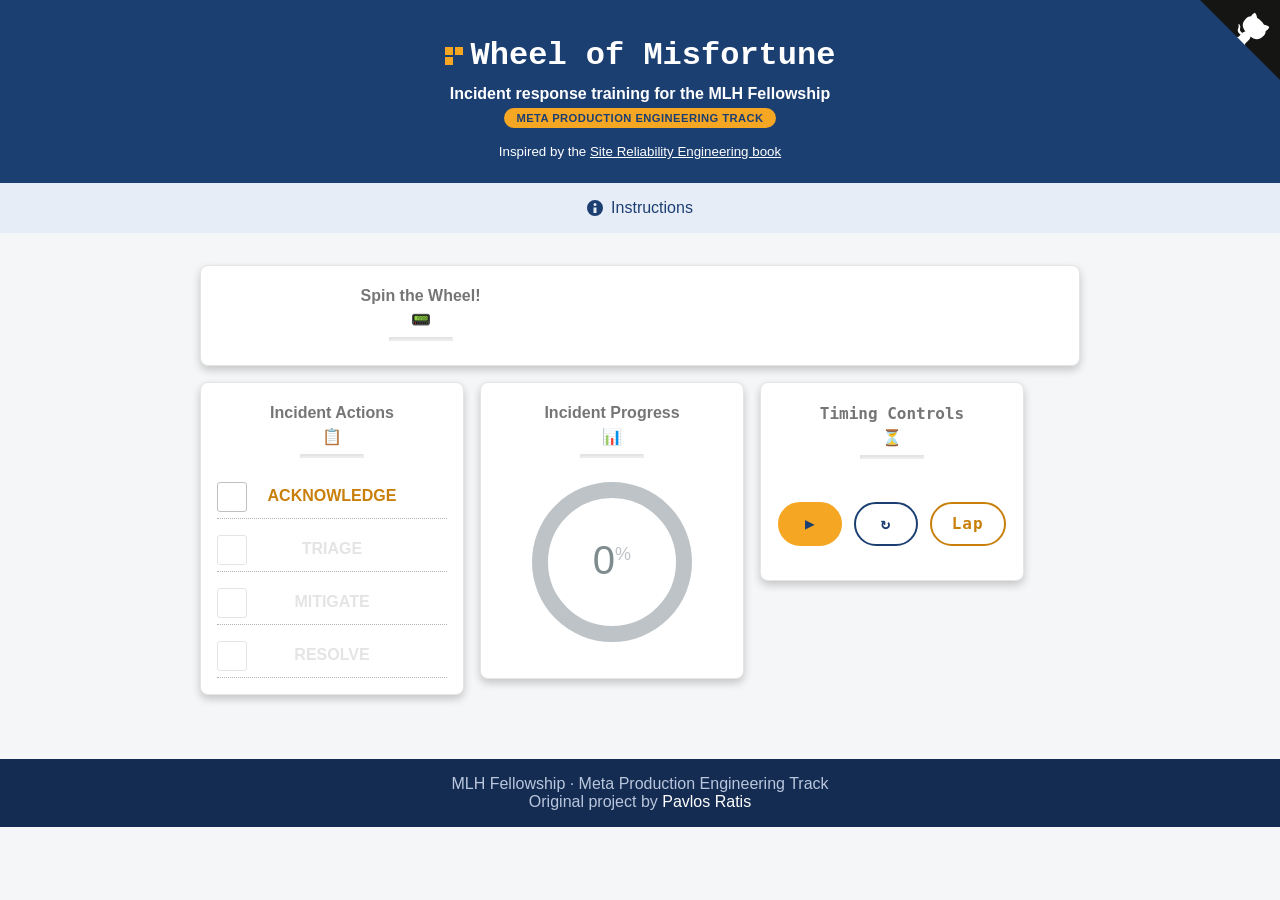
==== index.html @ 7e9fbcbb "Update HTML titles and descriptions for clarity; enhance CSS styles and JavaScript color functions" ====
<!DOCTYPE html>
<html lang="en">

<head>
    <meta charset="utf-8">
    <meta http-equiv="X-UA-Compatible" content="IE=edge,chrome=1">
    <meta name="viewport" content="width=device-width, initial-scale=1.0, maximum-scale=1.0">

    <title>Wheel of Misfortune | MLH Fellowship &mdash; Meta Production Engineering</title>
    <meta name="author" content="Pavlos Ratis">
    <meta name="description" content="Incident response training for the MLH Fellowship Meta Production Engineering track.">
    <meta name="keywords" content="Incident Response,Training,Production Engineering,SRE,Oncall,MLH Fellowship">
    <link rel="stylesheet" href="static/styles.css?v=3">

    <link rel="apple-touch-icon" sizes="180x180" href="static/apple-touch-icon.png">
    <link rel="icon" type="image/png" sizes="32x32" href="static/favicon-32x32.png">
    <link rel="icon" type="image/png" sizes="16x16" href="static/favicon-16x16.png">
    <link rel="manifest" href="static/site.webmanifest">
</head>

<body>
    <a href="https://github.com/dastergon/wheel-of-misfortune" class="github-corner"
        aria-label="View source on GitHub"><svg width="80" height="80" viewBox="0 0 250 250"
            style="fill:#151513; color:#fff; position: absolute; top: 0; border: 0; right: 0;" aria-hidden="true">
            <path d="M0,0 L115,115 L130,115 L142,142 L250,250 L250,0 Z"></path>
            <path
                d="M128.3,109.0 C113.8,99.7 119.0,89.6 119.0,89.6 C122.0,82.7 120.5,78.6 120.5,78.6 C119.2,72.0 123.4,76.3 123.4,76.3 C127.3,80.9 125.5,87.3 125.5,87.3 C122.9,97.6 130.6,101.9 134.4,103.2"
                fill="currentColor" style="transform-origin: 130px 106px;" class="octo-arm"></path>
            <path
                d="M115.0,115.0 C114.9,115.1 118.7,116.5 119.8,115.4 L133.7,101.6 C136.9,99.2 139.9,98.4 142.2,98.6 C133.8,88.0 127.5,74.4 143.8,58.0 C148.5,53.4 154.0,51.2 159.7,51.0 C160.3,49.4 163.2,43.6 171.4,40.1 C171.4,40.1 176.1,42.5 178.8,56.2 C183.1,58.6 187.2,61.8 190.9,65.4 C194.5,69.0 197.7,73.2 200.1,77.6 C213.8,80.2 216.3,84.9 216.3,84.9 C212.7,93.1 206.9,96.0 205.4,96.6 C205.1,102.4 203.0,107.8 198.3,112.5 C181.9,128.9 168.3,122.5 157.7,114.1 C157.9,116.9 156.7,120.9 152.7,124.9 L141.0,136.5 C139.8,137.7 141.6,141.9 141.8,141.8 Z"
                fill="currentColor" class="octo-body"></path>
        </svg></a>
    <style>
        .github-corner:hover .octo-arm {
            animation: octocat-wave 560ms ease-in-out
        }

        @keyframes octocat-wave {

            0%,
            100% {
                transform: rotate(0)
            }

            20%,
            60% {
                transform: rotate(-25deg)
            }

            40%,
            80% {
                transform: rotate(10deg)
            }
        }

        @media (max-width:500px) {
            .github-corner:hover .octo-arm {
                animation: none
            }

            .github-corner .octo-arm {
                animation: octocat-wave 560ms ease-in-out
            }
        }
    </style>

    <header class="tc pv4 bg-blue">
        <a href="index.html">
            <h1 class="athelas white-ft f1"><span class="logo-mark"><span></span><span></span><span></span><span></span></span>Wheel of Misfortune</h1>
        </a>
        <h1 class="white-ft f4">Incident response training for the MLH Fellowship</h1>
        <span class="badge-gold">Meta Production Engineering Track</span>
        <br>
        <small class="white-ft pv3 db">Inspired by the
            <a
                href="https://landing.google.com/sre/book/chapters/accelerating-sre-on-call.html#xref_training_disaster-rpg">Site
                Reliability Engineering book</a>
        </small>
    </header>
    <div class="flex items-center justify-center bg-lightest-blue navy pa3">
        <svg class="w1" data-icon="info" viewBox="0 0 32 32" style="fill:currentcolor">
            <title>info icon</title>
            <path
                d="M16 0 A16 16 0 0 1 16 32 A16 16 0 0 1 16 0 M19 15 L13 15 L13 26 L19 26 z M16 6 A3 3 0 0 0 16 12 A3 3 0 0 0 16 6">
            </path>
        </svg>
        <div class="ml3"><a class="navy" href="instructions.html">Instructions</a></div>
    </div>

    <article class="cf mw mw-h center bg-white br3 mv4 ba b--black-10">
        <div class="fl w-100 w-50-ns tc pa3">
            <h4 class="f4 center mw6">Spin the Wheel!</h4> &#128223;
            <hr class="mw3 bb bw1 b--black-10">
            <div id="wheel"></div>
            <script src="https://d3js.org/d3.v3.min.js" charset="utf-8"></script>
            <script src="static/wheel.js?v=3"></script>
        </div>
        <div class="fl w-100 w-50-ns tc pa3">
            <article id="incident">
                <p></p>
            </article>
        </div>
    </article>

    <article class="cf">
        <div class="mw mw-h center">
            <div class="fl w-100 w-30-ns tc center bg-white br3 pa3 mv3 ba b--black-10 mbr">
                <ul class="list">
                    <h4 class="f4 center mw6">Incident Actions</h4> &#128203;
                    <hr class="mw3 bb bw1 b--black-10">
                    <li class="pv3 ba bl-0 bt-0 br-0 b--dotted b--black-30">
                        <input type="checkbox" class="magic-checkbox" name="progress" value="first" id="first"
                            onClick="stopwatch.lap();changeProgress(this, 0, 25);unlockCheckbox(this);" />
                        <label for="first">ACKNOWLEDGE</label>
                    </li>
                    <li class="pv3 ba bl-0 bt-0 br-0 b--dotted b--black-30"><input type="checkbox"
                            class="magic-checkbox" name="progress" value="second" id="second"
                            onClick="stopwatch.lap();changeProgress(this, 25, 50);unlockCheckbox(this);" disabled>
                        <label for="second">TRIAGE</label></li>
                    <li class="pv3 ba bl-0 bt-0 br-0 b--dotted b--black-30">
                        <input type="checkbox" class="magic-checkbox" name="progress" value="third" id="third"
                            onClick="stopwatch.lap();changeProgress(this, 50, 75);unlockCheckbox(this);" disabled>
                        <label for="third">MITIGATE</label></li>
                    <li class="pv3 ba bl-0 bt-0 br-0 b--dotted b--black-30">
                        <input type="checkbox" class="magic-checkbox" name="progress" value="fourth" id="fourth"
                            onClick="stopwatch.lap();stopwatch.stop();changeProgress(this, 75, 100);" disabled>
                        <label for="fourth">RESOLVE</label></li>
                </ul>
            </div>
            <div class="fl w-100 w-30-ns tc center bg-white br3 pa3 mv3 ba b--black-10 mbr">
                <h4 class="f4 center mw6">Incident Progress</h4>&#128202;
                <hr class="mw3 bb bw1 b--black-10">
                <div class="sz pa3">
                    <div id="progress" class="pie-wrapper">
                        <span id="percent" class="label">0<span class="smaller">%</span></span>
                        <div class="pie">
                            <div class="left-side half-circle"></div>
                            <div class="right-side half-circle"></div>
                        </div>
                        <div class="shadow"></div>
                    </div>
                </div>
            </div>
            <div class="fl w-100 w-30-ns tc center bg-white br3 pa3 mv3 ba b--black-10 mbr">
                <div class="timing">
                    <h4 class="f4 center mw6">Timing Controls</h4>&#9203;
                    <hr class="mw3 bb bw1 b--black-10">
                    <div class="stopwatch pa3"></div>
                    <button id="start" class="button" onClick="stopwatch.start();changeControls();">▶</button>
                    <button id="restart" class="button"
                        onClick="stopwatch.restart();stopwatch.clear();changeControls();">↻</button>
                    <button id="lap" class="button" onClick="stopwatch.lap();">Lap</button>
                    <ul class="results"></ul>
                    <script src="static/stopwatch.js"></script>
                    <script src="static/ink.js"></script>
                    <script src="static/mainink.js"></script>
                </div>
            </div>
        </div>
    </article>

    <footer class="pv4 ph4 tc">
        <small class="f4 db">MLH Fellowship &middot; Meta Production Engineering Track</small>
        <small class="f4 db">Original project by <a href="https://dastergon.gr" class="link">Pavlos Ratis</a></small>
    </footer>
</body>

</html>

<script>

    function unlockCheckbox(c) {
        if (c.value == "first") {
            document.getElementById("first").disabled = true;
            document.getElementById("second").disabled = false;
        }
        else if (c.value == "second") {
            document.getElementById("second").disabled = true;
            document.getElementById("third").disabled = false;
        }
        else if (c.value == "third") {
            document.getElementById("third").disabled = true;
            document.getElementById("fourth").disabled = false;
        }
        else {
            document.getElementById("fourth").disabled = true;
        }

    }

    function changeProgress(c, p, n) {
        if (c.checked) {
            var element = document.getElementById("progress");
            element.classList.remove("progress-" + p);
            element.classList.add("progress-" + n);
            document.getElementById('percent').childNodes[0].nodeValue = n;
        } else {
            var element = document.getElementById("progress");
            element.classList.remove("progress-" + n);
            element.classList.add("progress-" + p);
            document.getElementById('percent').childNodes[0].nodeValue = p;
        }
    }

    function resetIncidentActions() {
        ["first", "second", "third", "fourth"].forEach(function (id) {
            var checkbox = document.getElementById(id);
            checkbox.checked = false;
            checkbox.disabled = (id !== "first");
        });

        document.getElementById("progress").className = "pie-wrapper";
        document.getElementById("percent").childNodes[0].nodeValue = 0;
    }

    function changeControls() {
        var timingBtn = document.getElementById("start");
        if (timingBtn) {
            timingBtn.setAttribute('onclick', 'stopwatch.stop();changeControls();');
            timingBtn.id = "stop";
            timingBtn.innerText = "||";
        } else {
            var timingBtn = document.getElementById("stop");
            timingBtn.setAttribute('onclick', 'stopwatch.start();changeControls();');
            timingBtn.id = "start";
            timingBtn.innerText = "▶";
        }


    }
</script>
---- static/styles.css ----
html,
body {
  width: 100%;
  margin: 0;
  padding: 0;

}

body {
    font-family: "Roboto", Helvetica, sans-serif;
    font-weight: 350;
    background-color: #f5f6f8;
}

.brand-font {
    font-family: "JetBrains Mono", "SFMono-Regular", Consolas, "Liberation Mono", Menlo, monospace;
}

button {
  border:solid 2px #590F20;
  border-radius:5px;
  background-color: #e7e7e7;
  letter-spacing: 1px;
  border: none;
  margin: 3px 1px;
  text-align: center;
  text-decoration: none;
  display: inline-block;
  cursor: pointer;
  font-size: 15px;
  padding: 12px 12px;
}

button:first-child {
    margin-left: 0;
}

button:last-child {
    margin-right: 0;
}

button:hover {
  color: rgb(255, 127, 14);
}

table {
    border-collapse: collapse;
    background-color: white;
}

td, th {
    border: 1px solid #dddddd;
    text-align: left;
    padding: 5px;
}

li a {
    text-decoration: none;
}

li a:hover {
    text-decoration:underline;
}

header p {
    color: #0a0a0a;
}

header li {
  color: #0a0a0a;
}

small a {
    color: white;
    text-decoration: underline;
}

small a:hover {
    text-decoration: underline;
}

ul {
  margin: 0;
  padding: 0;
  list-style-type: none;
}

h1 {
  margin-bottom: 5px;
}

h2 {
  margin-bottom: 10px;
  color: rgba(0,0,0,.54);
}

h3, h4 {
  margin-top: 5px;
  margin-bottom: 5px;
  color: rgba(0,0,0,.54);
}

label {
  display: inline-block;
  max-width: 100%;
  padding: 5px;
  font-weight: bold;
}

text {
    pointer-events:none;
}

.center {
  margin-right: auto;
  margin-left: auto;
}

.results {
  font-size: 20px;
  margin: 15px;
  padding: 0;
  bottom: 0;
  left: 50%;
}

.results li {
  color: #666;
  position: relative;
  border-bottom: 0.5px solid #333;
}

.result li::before {
  visibility: hidden;
  color: inherit;
  line-height: 3em;
  position: absolute;
  left: 0;
  top: 0;
}

a {
  text-decoration: none;
}

a:hover {
  text-decoration: underline;
  color: rgb(255, 127, 14);
}

p a {
    color: #1c3f72;
}

ul a {
    color: #1c3f72;
}

.br3 {
    border-radius: .5rem;
    box-shadow: 0 4px 8px 0 rgba(0,0,0,0.2);
}

.br-100 {
    border-radius: 100%;
}

.bw1 {
    border-width: .125rem;
}

.cf:before, .cf:after {
    content: " ";
    display: table;
}

.cf:after {
    clear: both;
}

.cf {
    *zoom: 1;
}

.fl {
    float: left;
    _display: inline;
}

.w-100 {
    width: 100%;
}

.tc {
    text-align: center;
}

@media screen and (min-width: 50em) {
    .w-50-ns {
        width: 50%;
    }
}

@media screen and (min-width: 50em) {
    .w-30-ns {
        width: 30%;
    }
}

@media screen and (min-width: 50em) {
    .w-40-ns {
        width: 40%;
    }
}

.f2 {
    font-size: 2.2rem;
    color: #721329;
}

@media screen and (min-width: 40em) and (max-width: 60em) {
    .f2-m {
        font-size: 2.2rem;
    }
}

@media screen and (min-width: 60em) {
    .f-headline-l2 {
        font-size: 2.2rem;
    }
}

.f3 {
    font-size: 1.5rem;
}

@media screen and (min-width: 50em) and (max-width: 60em) {
    .f1-m {
        font-size: 1.5rem;
    }
}

@media screen and (min-width: 60em) {
    .f-headline-l {
        font-size: 1.5rem;
    }
}

.white-ft {
    color: white;
}

.athelas {
    font-family: "JetBrains Mono", "SFMono-Regular", Consolas, "Liberation Mono", Menlo, monospace;
}

.pa4 {
    padding: 1rem;
}

.i {
    font-style: italic;
}

.fw1 {
    font-weight: 100;
}

.fw4 {
    font-weight: 400;
}

.f5 {
    font-size: 1rem;
}

.h2 {
    height: 2rem;
}

.black-80 {
    color: rgba(0, 0, 0, .8);
}

.pv4 {
    padding-top: 1rem;
    padding-bottom: 1rem;
}

.f1 {
    font-size: 2rem;
}

.ff2 {
    font-size: 1.15rem;
}

.db {
  display: block;
}

.mid-gray {
  color: #555;
}

.ph3 {
  padding-left: 1rem;
  padding-right: 1rem;
}

.container {
  position: relative;
  margin: 40px auto;
  font-size: 16px;
}

.ba {
  border-style: solid;
  border-width: 1px;
}

.bg-blue {
    background-color: #1c3f72;
}

.bg-white {
    background-color: #fff;
}

.br3 {
    border-radius: .5rem;
}

.br-100 {
    border-radius: 100%;
}

.bw1 {
    border-width: .125rem;
}

.b--black-10 {
    border-color: rgba(0, 0, 0, .1);
}

.b--black-30 {
  border-color: rgba(0, 0, 0, .3);
}

.b--dotted {
  border-style: dotted;
}

.bt-0 {
  border-top-width: 0;
}

.br-0 {
  border-right-width: 0;
}

.bl-0 {
  border-left-width: 0;
}

.mw3 {
    max-width: 4rem;
}

.mw5 {
    max-width: 16rem;
}

.lh-copy {
  line-height: 1.5;
}

.list  {
  display:list-item;
  list-style-type: none;
}

.list label {
  display:list-item;
  list-style-type: none;
}

.pa3 {
  padding: 1rem;
}

.pv3 {
  padding-top: 1rem;
  padding-bottom: 0.5rem;
}

.pl0 {
  padding-left: 0;
}

.f4 {
  font-size: 1rem;
}

.mw6 {
  max-width: 32rem;
}

@media screen and (min-width: 30em) {
    .pa4-ns {
        padding: 2rem;
    }
}

.mb {
    margin-bottom: 20px;
}

.pv5 {
    padding-top: 4rem;
    padding-bottom: 4rem;
}

.ph4 {
    padding-left: 2rem;
    padding-right: 2rem;
}

.mv4 {
    margin-top: 2rem;
    margin-bottom: 0.5rem;
}

.mv3 {
    margin-top: 0.5rem;
    margin-bottom: 2rem;
}

.mbr {
    margin-right: 1rem;
}

@media screen and (min-width: 60em) {
    .pv6-l {
        padding-top: 8rem;
        padding-bottom: 8rem;
    }
}

.mw-h {
  max-width: 35rem;
}

@media screen and (min-width: 50em) {
  .mw {
    max-width: 55rem;
  }
}
.flex {
  display: flex;
}

.items-center {
  align-items: center;
}

.justify-center {
  justify-content: center;
}

.w1 {
  width: 1rem;
}

.navy {
  color: #1c3f72;
}

.bg-lightest-blue {
  background-color: #e7edf7;
}

.gold {
  color: #c97f0a;
}

.bg-gold {
  background-color: #f5a623;
}

.badge-gold {
  display: inline-block;
  background-color: #f5a623;
  color: #1c3f72;
  font-weight: bold;
  font-size: .7rem;
  letter-spacing: .04em;
  text-transform: uppercase;
  padding: .25rem .75rem;
  border-radius: 999px;
}

.logo-mark {
  display: inline-grid;
  grid-template-columns: repeat(2, .5rem);
  grid-template-rows: repeat(2, .5rem);
  gap: 2px;
  vertical-align: middle;
  margin-right: .5rem;
}

.logo-mark span {
  display: block;
}

.logo-mark span:nth-child(1) { background-color: #f5a623; }
.logo-mark span:nth-child(2) { background-color: #f5a623; }
.logo-mark span:nth-child(3) { background-color: #f5a623; }
.logo-mark span:nth-child(4) { background-color: #1c3f72; }

.pa4 {
  padding: 2rem;
}

.ml3 {
  margin-left: .5rem;
}

.timing {
  font-family: "JetBrains Mono", "SFMono-Regular", Consolas, monospace;
  font-weight: 500;
  text-align: center;
}

.timing ul {
      list-style-type: none;
}

.timing button {
  min-width: 64px;
  padding: 12px 20px;
  cursor: pointer;
  font-family: inherit;
  font-weight: bold;
  font-size: 16px;
  border: 2px solid transparent;
  border-radius: 999px;
  text-align: center;
  line-height: 1;
  transition: transform .15s ease, background-color .15s ease, opacity .15s ease;
}

.timing button:hover {
  transform: translateY(-1px);
}

.stopwatch {
  font-family: "JetBrains Mono", "SFMono-Regular", Consolas, monospace;
  font-size: 2rem;
  font-weight: 600;
  color: #1c3f72;
}

#start {
  background-color: #f5a623;
  border-color: #f5a623;
  color: #1c3f72;
}

#start:hover {
  background-color: #ffbf5c;
  border-color: #ffbf5c;
  color: #1c3f72;
}

#stop {
  background-color: #1c3f72;
  border-color: #1c3f72;
  color: white;
}

#stop:hover {
  background-color: #2c5aa0;
  border-color: #2c5aa0;
  color: white;
}

#restart {
  background-color: transparent;
  border-color: #1c3f72;
  color: #1c3f72;
}

#restart:hover {
  background-color: #e7edf7;
  color: #1c3f72;
}

#lap {
  background-color: transparent;
  border-color: #c97f0a;
  color: #c97f0a;
}

#lap:hover {
  background-color: #fbeed9;
  color: #c97f0a;
}

#wheel {
  width: 100%;
  margin-left: 5px;
}

#incident {
    margin-top: 10px;
    word-wrap: break-word;
    line-height: 1.5;
}

#incident p {
    font-size: .875rem
}

.link {
  text-decoration: none;
  color: white;
  transition: color .15s ease-in;
}

.link:link, .link:visited {
  transition: color .15s ease-in;
}

.link:hover {
  transition: color .15s ease-in;
  color: #f44336;
}

.link:active {
  transition: color .15s ease-in;
}

.link:focus {
  transition: color .15s ease-in;
  outline: 1px dotted currentColor;
}

@media screen and (min-width: 30em) and (max-width: 60em) {
  .ph5-m {
      padding-left: 4rem;
      padding-right: 4rem;
  }
}

@media screen and (min-width: 60em) {
  .ph6-l {
      padding-left: 8rem;
      padding-right: 8rem;
  }
}

@media screen and (min-width: 30em) {
  .w-40-ns {
      width: 40%;
  }
}

@media screen and (min-width: 30em) {
  .w-33-ns {
      width: 33.33333%;
  }
}

@media screen and (min-width: 30em) {
  .w-20-ns {
      width: 20%;
  }
}

@media screen and (min-width: 30em) {
  .w-10-ns {
      width: 10%;
  }
}

/* Slight modifications from:
* https://www.cssscript.com/beautiful-checkbox-and-radio-button-replacement-with-pure-css-magic-check/
*/
@keyframes hover-color {
  from {
    border-color: #c0c0c0; }
  to {
    border-color: #81c784; }
}

.magic-checkbox {
  position: absolute;
  display: none;
 }

.magic-checkbox[disabled] {
  cursor: not-allowed; }


.magic-checkbox + label {
  position: relative;
  display: block;
  cursor: pointer;
}

.magic-checkbox + label:hover:before {
    animation-duration: 0.4s;
    animation-fill-mode: both;
    animation-name: hover-color;
}

.magic-checkbox + label:before {
    position: absolute;
    top: 0;
    left: 0;
    display: inline-block;
    width: 30px;
    height: 30px;
    content: '';
    border: 1px solid #c0c0c0;
}

.magic-checkbox + label:after {
    position: absolute;
    display: none;
    content: '';
}

.magic-checkbox[disabled] + label {
  cursor: not-allowed;
  color: #e4e4e4;
}

.magic-checkbox[disabled] + label:hover,
.magic-checkbox[disabled] + label:before,
.magic-checkbox[disabled] + label:after {
  cursor: not-allowed;
}

.magic-checkbox[disabled] + label:hover:before {
  border: 1px solid #e4e4e4;
  animation-name: none;
}

.magic-checkbox[disabled] + label:before {
  border-color: #e4e4e4;
}

.magic-checkbox:checked + label:before {
  animation-name: none;
}

.magic-checkbox:checked + label:after {
  display: block;
}

.magic-checkbox + label:before {
  border-radius: 3px;
}

.magic-checkbox + label:after {
  top: 2px;
  left: 11px;
  box-sizing: border-box;
  width: 10px;
  height: 20px;
  transform: rotate(45deg);
  border-width: 2px;
  border-style: solid;
  border-color: #fff;
  border-top: 0;
  border-left: 0;
}

.magic-checkbox:checked + label:before {
  background: #388E3C;
}

.magic-checkbox:checked[disabled] + label:before {
  border:  #388E3C;
  background:  #388E3C;
}

.magic-checkbox + label {
    color: #c97f0a;
    font-weight: bold;
}

.magic-checkbox + label:hover{
  color: #353535;
  -moz-transition: all 0.2s ease-in;
  -o-transition: all 0.2s ease-in;
  -webkit-transition: all 0.2s ease-in;
  transition: all 0.2s ease-in;
}

.magic-checkbox:checked + label {
  color: #353535;
}

/* Modified: https://codepen.io/jo-asakura/pen/stFHi */
.pie-wrapper {
  height: 1em;
  width: 1em;
  float: left;
  position: relative;
}

.pie-wrapper:nth-child(3n + 1) {
  clear: both;
}

.pie-wrapper .pie {
  height: 100%;
  width: 100%;
  clip: rect(0, 1em, 1em, 0.5em);
  left: 0;
  position: absolute;
  top: 0;
}
.pie-wrapper .pie .half-circle {
  height: 100%;
  width: 100%;
  border: 0.1em solid #3498db;
  border-radius: 50%;
  clip: rect(0, 0.5em, 1em, 0);
  left: 0;
  position: absolute;
  top: 0;
}
.pie-wrapper .label {
  border-radius: 50%;
  bottom: 0.4em;
  background: none;
  color: #7f8c8d;
  cursor: default;
  display: block;
  font-size: 0.25em;
  left: 0.4em;
  line-height: 2.8em;
  position: absolute;
  right: 0.4em;
  text-align: center;
  top: 0.4em;
}
.pie-wrapper .label .smaller {
  color: #bdc3c7;
  font-size: .45em;
  padding-bottom: 20px;
  vertical-align: super;
}
.pie-wrapper .shadow {
  height: 100%;
  width: 100%;
  border: 0.1em solid #bdc3c7;
  border-radius: 50%;
}

.pie-wrapper.progress-25 .pie .half-circle {
  border-color: #e65100;
}
.pie-wrapper.progress-25 .pie .left-side {
  -webkit-transform: rotate(90deg);
          transform: rotate(90deg);
}
.pie-wrapper.progress-25 .pie .right-side {
  display: none;
}

.pie-wrapper.progress-50 .pie .half-circle {
  border-color: #ffc107;
}
.pie-wrapper.progress-50 .pie .left-side {
  -webkit-transform: rotate(180deg);
          transform: rotate(180deg);
}
.pie-wrapper.progress-50 .pie .right-side {
  display: none;
}

.pie-wrapper.progress-75 .pie {
  clip: rect(auto, auto, auto, auto);
}
.pie-wrapper.progress-75 .pie .half-circle {
  border-color: #ffd54f;
}
.pie-wrapper.progress-75 .pie .left-side {
  -webkit-transform: rotate(270deg);
          transform: rotate(270deg);
}
.pie-wrapper.progress-75 .pie .right-side {
  -webkit-transform: rotate(180deg);
          transform: rotate(180deg);
}
.pie-wrapper.progress-100 .pie {
  clip: rect(auto, auto, auto, auto);
}
.pie-wrapper.progress-100 .pie .half-circle {
  border-color: #4caf50;
}
.pie-wrapper.progress-100 .pie .left-side {
  -webkit-transform: rotate(360deg);
          transform: rotate(360deg);
}
.pie-wrapper.progress-100 .pie .right-side {
  -webkit-transform: rotate(180deg);
          transform: rotate(180deg);
}

*,
*:before,
*:after {
  box-sizing: border-box;
}

.sz {
  font-size: 10em;
  display: inline-block;
}

footer {
  color: #b9c6dc;
  background-color: #142c52;
  margin-top: 2rem;
}
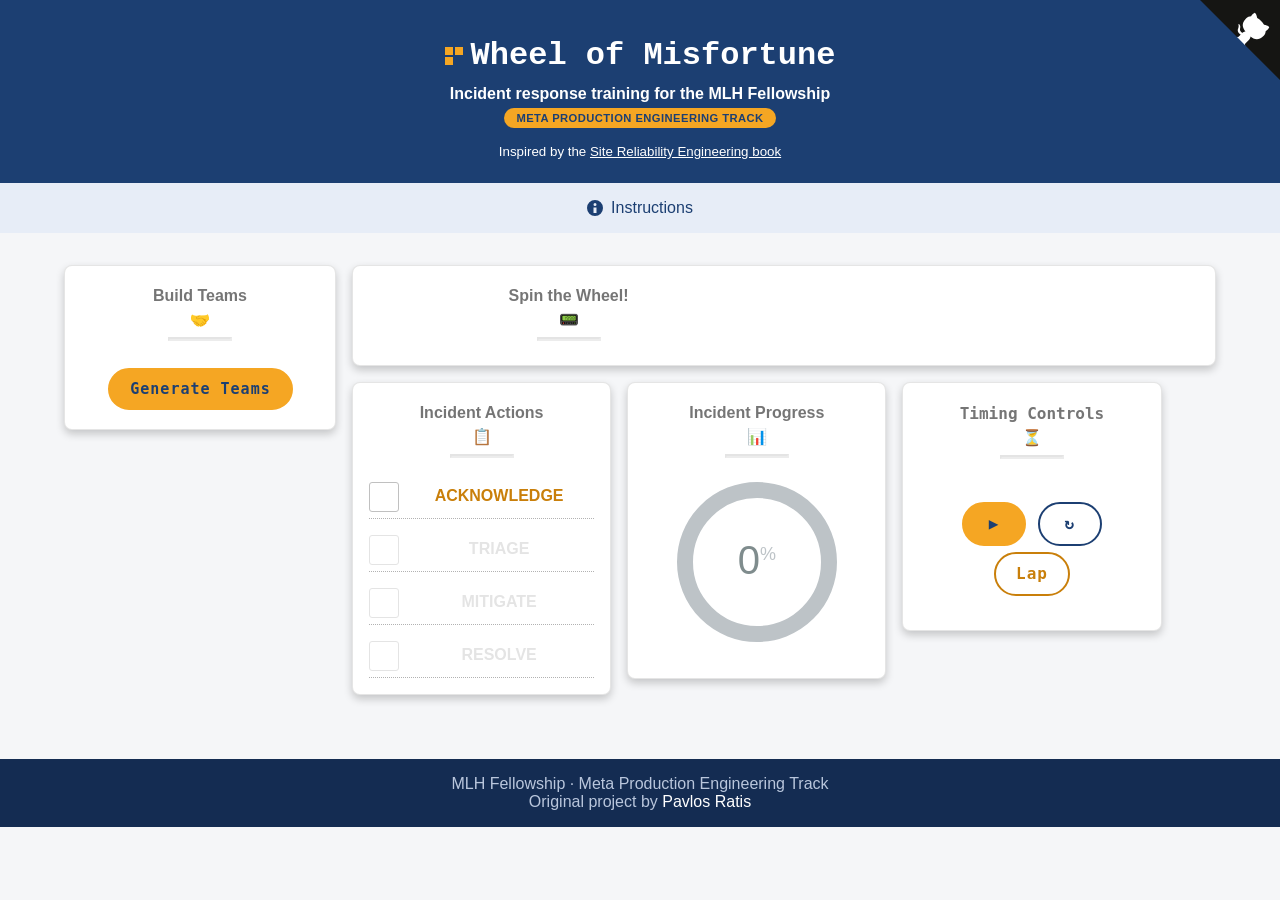
==== commit 57f22968: "Add team builder functionality and update styles; include fellows data" ====
--- a/index.html
+++ b/index.html
@@ -10,7 +10,7 @@
     <meta name="author" content="Pavlos Ratis">
     <meta name="description" content="Incident response training for the MLH Fellowship Meta Production Engineering track.">
     <meta name="keywords" content="Incident Response,Training,Production Engineering,SRE,Oncall,MLH Fellowship">
-    <link rel="stylesheet" href="static/styles.css?v=3">
+    <link rel="stylesheet" href="static/styles.css?v=4">
 
     <link rel="apple-touch-icon" sizes="180x180" href="static/apple-touch-icon.png">
     <link rel="icon" type="image/png" sizes="32x32" href="static/favicon-32x32.png">
@@ -87,77 +87,104 @@
         <div class="ml3"><a class="navy" href="instructions.html">Instructions</a></div>
     </div>
 
-    <article class="cf mw mw-h center bg-white br3 mv4 ba b--black-10">
-        <div class="fl w-100 w-50-ns tc pa3">
-            <h4 class="f4 center mw6">Spin the Wheel!</h4> &#128223;
+    <div class="team-layout ph3 ph4-ns">
+        <aside class="team-panel bg-white br3 mv4 ba b--black-10 pa3 tc">
+            <h4 class="f4 center mw6">Build Teams</h4>&#129309;
             <hr class="mw3 bb bw1 b--black-10">
-            <div id="wheel"></div>
-            <script src="https://d3js.org/d3.v3.min.js" charset="utf-8"></script>
-            <script src="static/wheel.js?v=3"></script>
-        </div>
-        <div class="fl w-100 w-50-ns tc pa3">
-            <article id="incident">
-                <p></p>
+            <div id="team-builder-form">
+                <ul id="fellow-list" class="list tl"></ul>
+                <button id="generate-teams-btn" class="button" onClick="teamBuilder.generate();">Generate
+                    Teams</button>
+            </div>
+            <div id="team-results" style="display:none;">
+                <div id="team-results-list"></div>
+                <button id="edit-fellows-btn" class="button" onClick="teamBuilder.showForm();">Edit
+                    Availability</button>
+            </div>
+        </aside>
+
+        <div class="main-panel">
+            <article class="cf mw mw-h center bg-white br3 mv4 ba b--black-10">
+                <div class="fl w-100 w-50-ns tc pa3">
+                    <h4 class="f4 center mw6">Spin the Wheel!</h4> &#128223;
+                    <hr class="mw3 bb bw1 b--black-10">
+                    <div id="wheel"></div>
+                    <script src="https://d3js.org/d3.v3.min.js" charset="utf-8"></script>
+                    <script src="static/wheel.js?v=5"></script>
+                </div>
+                <div class="fl w-100 w-50-ns tc pa3">
+                    <article id="incident">
+                        <p></p>
+                    </article>
+                </div>
+            </article>
+
+            <article class="cf">
+                <div class="mw mw-h center">
+                    <div class="fl w-100 w-30-ns tc center bg-white br3 pa3 mv3 ba b--black-10 mbr">
+                        <ul class="list">
+                            <h4 class="f4 center mw6">Incident Actions</h4> &#128203;
+                            <hr class="mw3 bb bw1 b--black-10">
+                            <li class="pv3 ba bl-0 bt-0 br-0 b--dotted b--black-30">
+                                <input type="checkbox" class="magic-checkbox" name="progress" value="first"
+                                    id="first"
+                                    onClick="stopwatch.lap();changeProgress(this, 0, 25);unlockCheckbox(this);" />
+                                <label for="first">ACKNOWLEDGE</label>
+                            </li>
+                            <li class="pv3 ba bl-0 bt-0 br-0 b--dotted b--black-30"><input type="checkbox"
+                                    class="magic-checkbox" name="progress" value="second" id="second"
+                                    onClick="stopwatch.lap();changeProgress(this, 25, 50);unlockCheckbox(this);"
+                                    disabled>
+                                <label for="second">TRIAGE</label></li>
+                            <li class="pv3 ba bl-0 bt-0 br-0 b--dotted b--black-30">
+                                <input type="checkbox" class="magic-checkbox" name="progress" value="third"
+                                    id="third"
+                                    onClick="stopwatch.lap();changeProgress(this, 50, 75);unlockCheckbox(this);"
+                                    disabled>
+                                <label for="third">MITIGATE</label></li>
+                            <li class="pv3 ba bl-0 bt-0 br-0 b--dotted b--black-30">
+                                <input type="checkbox" class="magic-checkbox" name="progress" value="fourth"
+                                    id="fourth"
+                                    onClick="stopwatch.lap();stopwatch.stop();changeProgress(this, 75, 100);"
+                                    disabled>
+                                <label for="fourth">RESOLVE</label></li>
+                        </ul>
+                    </div>
+                    <div class="fl w-100 w-30-ns tc center bg-white br3 pa3 mv3 ba b--black-10 mbr">
+                        <h4 class="f4 center mw6">Incident Progress</h4>&#128202;
+                        <hr class="mw3 bb bw1 b--black-10">
+                        <div class="sz pa3">
+                            <div id="progress" class="pie-wrapper">
+                                <span id="percent" class="label">0<span class="smaller">%</span></span>
+                                <div class="pie">
+                                    <div class="left-side half-circle"></div>
+                                    <div class="right-side half-circle"></div>
+                                </div>
+                                <div class="shadow"></div>
+                            </div>
+                        </div>
+                    </div>
+                    <div class="fl w-100 w-30-ns tc center bg-white br3 pa3 mv3 ba b--black-10 mbr">
+                        <div class="timing">
+                            <h4 class="f4 center mw6">Timing Controls</h4>&#9203;
+                            <hr class="mw3 bb bw1 b--black-10">
+                            <div class="stopwatch pa3"></div>
+                            <button id="start" class="button" onClick="stopwatch.start();changeControls();">▶</button>
+                            <button id="restart" class="button"
+                                onClick="stopwatch.restart();stopwatch.clear();changeControls();">↻</button>
+                            <button id="lap" class="button" onClick="stopwatch.lap();">Lap</button>
+                            <ul class="results"></ul>
+                            <script src="static/stopwatch.js"></script>
+                            <script src="static/ink.js"></script>
+                            <script src="static/mainink.js"></script>
+                        </div>
+                    </div>
+                </div>
             </article>
         </div>
-    </article>
-
-    <article class="cf">
-        <div class="mw mw-h center">
-            <div class="fl w-100 w-30-ns tc center bg-white br3 pa3 mv3 ba b--black-10 mbr">
-                <ul class="list">
-                    <h4 class="f4 center mw6">Incident Actions</h4> &#128203;
-                    <hr class="mw3 bb bw1 b--black-10">
-                    <li class="pv3 ba bl-0 bt-0 br-0 b--dotted b--black-30">
-                        <input type="checkbox" class="magic-checkbox" name="progress" value="first" id="first"
-                            onClick="stopwatch.lap();changeProgress(this, 0, 25);unlockCheckbox(this);" />
-                        <label for="first">ACKNOWLEDGE</label>
-                    </li>
-                    <li class="pv3 ba bl-0 bt-0 br-0 b--dotted b--black-30"><input type="checkbox"
-                            class="magic-checkbox" name="progress" value="second" id="second"
-                            onClick="stopwatch.lap();changeProgress(this, 25, 50);unlockCheckbox(this);" disabled>
-                        <label for="second">TRIAGE</label></li>
-                    <li class="pv3 ba bl-0 bt-0 br-0 b--dotted b--black-30">
-                        <input type="checkbox" class="magic-checkbox" name="progress" value="third" id="third"
-                            onClick="stopwatch.lap();changeProgress(this, 50, 75);unlockCheckbox(this);" disabled>
-                        <label for="third">MITIGATE</label></li>
-                    <li class="pv3 ba bl-0 bt-0 br-0 b--dotted b--black-30">
-                        <input type="checkbox" class="magic-checkbox" name="progress" value="fourth" id="fourth"
-                            onClick="stopwatch.lap();stopwatch.stop();changeProgress(this, 75, 100);" disabled>
-                        <label for="fourth">RESOLVE</label></li>
-                </ul>
-            </div>
-            <div class="fl w-100 w-30-ns tc center bg-white br3 pa3 mv3 ba b--black-10 mbr">
-                <h4 class="f4 center mw6">Incident Progress</h4>&#128202;
-                <hr class="mw3 bb bw1 b--black-10">
-                <div class="sz pa3">
-                    <div id="progress" class="pie-wrapper">
-                        <span id="percent" class="label">0<span class="smaller">%</span></span>
-                        <div class="pie">
-                            <div class="left-side half-circle"></div>
-                            <div class="right-side half-circle"></div>
-                        </div>
-                        <div class="shadow"></div>
-                    </div>
-                </div>
-            </div>
-            <div class="fl w-100 w-30-ns tc center bg-white br3 pa3 mv3 ba b--black-10 mbr">
-                <div class="timing">
-                    <h4 class="f4 center mw6">Timing Controls</h4>&#9203;
-                    <hr class="mw3 bb bw1 b--black-10">
-                    <div class="stopwatch pa3"></div>
-                    <button id="start" class="button" onClick="stopwatch.start();changeControls();">▶</button>
-                    <button id="restart" class="button"
-                        onClick="stopwatch.restart();stopwatch.clear();changeControls();">↻</button>
-                    <button id="lap" class="button" onClick="stopwatch.lap();">Lap</button>
-                    <ul class="results"></ul>
-                    <script src="static/stopwatch.js"></script>
-                    <script src="static/ink.js"></script>
-                    <script src="static/mainink.js"></script>
-                </div>
-            </div>
-        </div>
-    </article>
+    </div>
+
+    <script src="static/teams.js?v=1"></script>
 
     <footer class="pv4 ph4 tc">
         <small class="f4 db">MLH Fellowship &middot; Meta Production Engineering Track</small>
--- a/static/styles.css
+++ b/static/styles.css
@@ -456,6 +456,76 @@
     max-width: 55rem;
   }
 }
+
+.team-layout {
+  display: flex;
+  flex-direction: column;
+  align-items: stretch;
+  max-width: 74rem;
+  margin: 0 auto;
+  gap: 1rem;
+}
+
+@media screen and (min-width: 50em) {
+  .team-layout {
+    flex-direction: row;
+    align-items: flex-start;
+  }
+}
+
+.team-panel {
+  flex: 0 0 auto;
+}
+
+@media screen and (min-width: 50em) {
+  .team-panel {
+    flex: 0 0 17rem;
+    width: 17rem;
+  }
+}
+
+.main-panel {
+  flex: 1 1 auto;
+  min-width: 0;
+}
+
+#team-builder-form #fellow-list {
+  max-height: 20rem;
+  overflow-y: auto;
+  margin-bottom: 1rem;
+}
+
+#generate-teams-btn {
+  background-color: #f5a623;
+  border: 2px solid #f5a623;
+  border-radius: 999px;
+  color: #1c3f72;
+  font-family: "JetBrains Mono", "SFMono-Regular", Consolas, monospace;
+  font-weight: bold;
+  padding: 10px 20px;
+}
+
+#generate-teams-btn:hover {
+  background-color: #ffbf5c;
+  border-color: #ffbf5c;
+  color: #1c3f72;
+}
+
+#edit-fellows-btn {
+  background-color: transparent;
+  border: 2px solid #1c3f72;
+  border-radius: 999px;
+  color: #1c3f72;
+  font-family: "JetBrains Mono", "SFMono-Regular", Consolas, monospace;
+  font-weight: bold;
+  padding: 10px 20px;
+  margin-top: 1rem;
+}
+
+#edit-fellows-btn:hover {
+  background-color: #e7edf7;
+  color: #1c3f72;
+}
 .flex {
   display: flex;
 }
@@ -707,6 +777,7 @@
   position: relative;
   display: block;
   cursor: pointer;
+  padding-left: 2.5rem;
 }
 
 .magic-checkbox + label:hover:before {
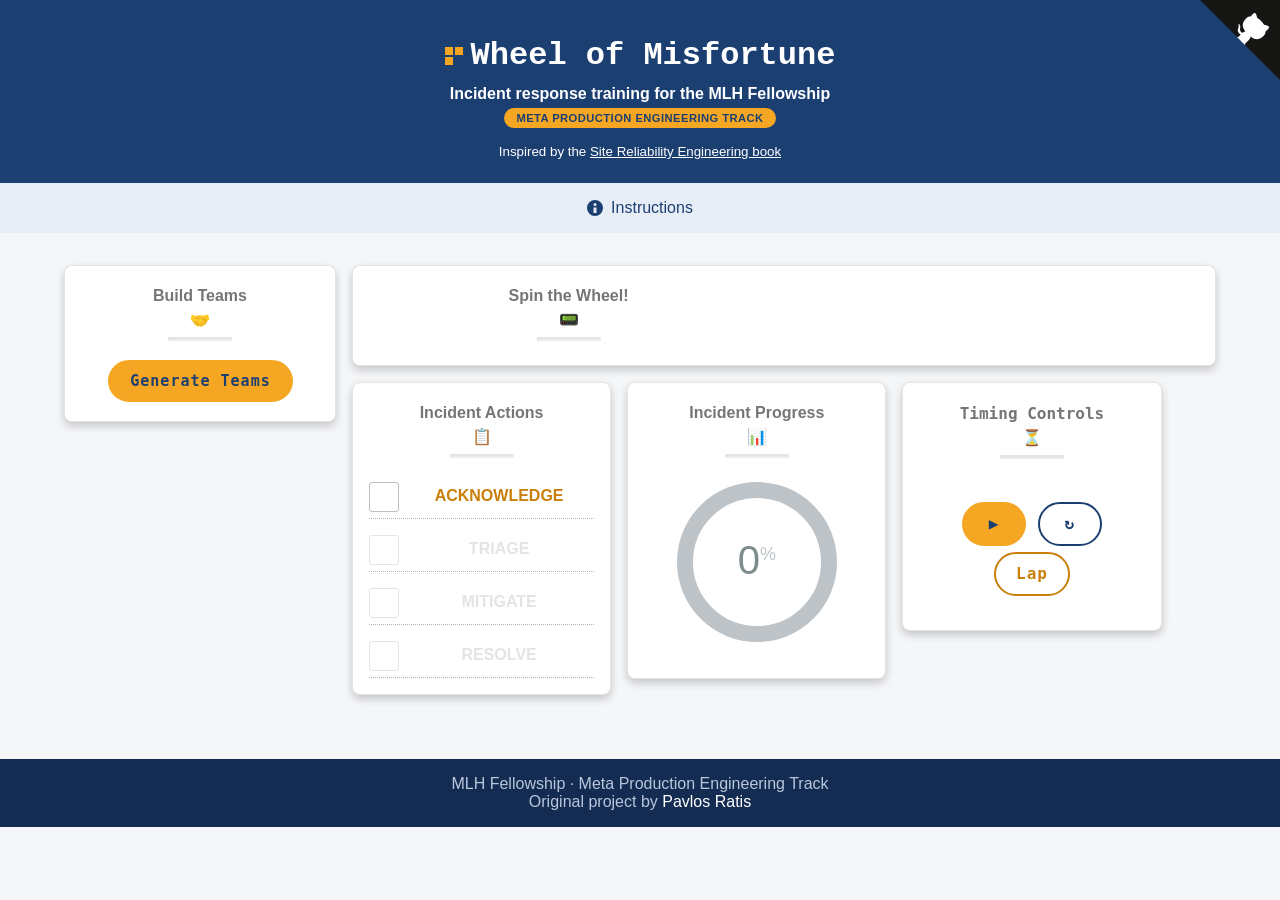
==== commit e2538ec3: "Update styles and scripts for team builder; enhance fellow list display and improve CSS overflow han" ====
--- a/index.html
+++ b/index.html
@@ -10,7 +10,7 @@
     <meta name="author" content="Pavlos Ratis">
     <meta name="description" content="Incident response training for the MLH Fellowship Meta Production Engineering track.">
     <meta name="keywords" content="Incident Response,Training,Production Engineering,SRE,Oncall,MLH Fellowship">
-    <link rel="stylesheet" href="static/styles.css?v=4">
+    <link rel="stylesheet" href="static/styles.css?v=5">
 
     <link rel="apple-touch-icon" sizes="180x180" href="static/apple-touch-icon.png">
     <link rel="icon" type="image/png" sizes="32x32" href="static/favicon-32x32.png">
@@ -184,7 +184,7 @@
         </div>
     </div>
 
-    <script src="static/teams.js?v=1"></script>
+    <script src="static/teams.js?v=2"></script>
 
     <footer class="pv4 ph4 tc">
         <small class="f4 db">MLH Fellowship &middot; Meta Production Engineering Track</small>
--- a/static/styles.css
+++ b/static/styles.css
@@ -490,9 +490,13 @@
 }
 
 #team-builder-form #fellow-list {
-  max-height: 20rem;
-  overflow-y: auto;
   margin-bottom: 1rem;
+}
+
+#fellow-list label {
+  white-space: nowrap;
+  overflow: hidden;
+  text-overflow: ellipsis;
 }
 
 #generate-teams-btn {
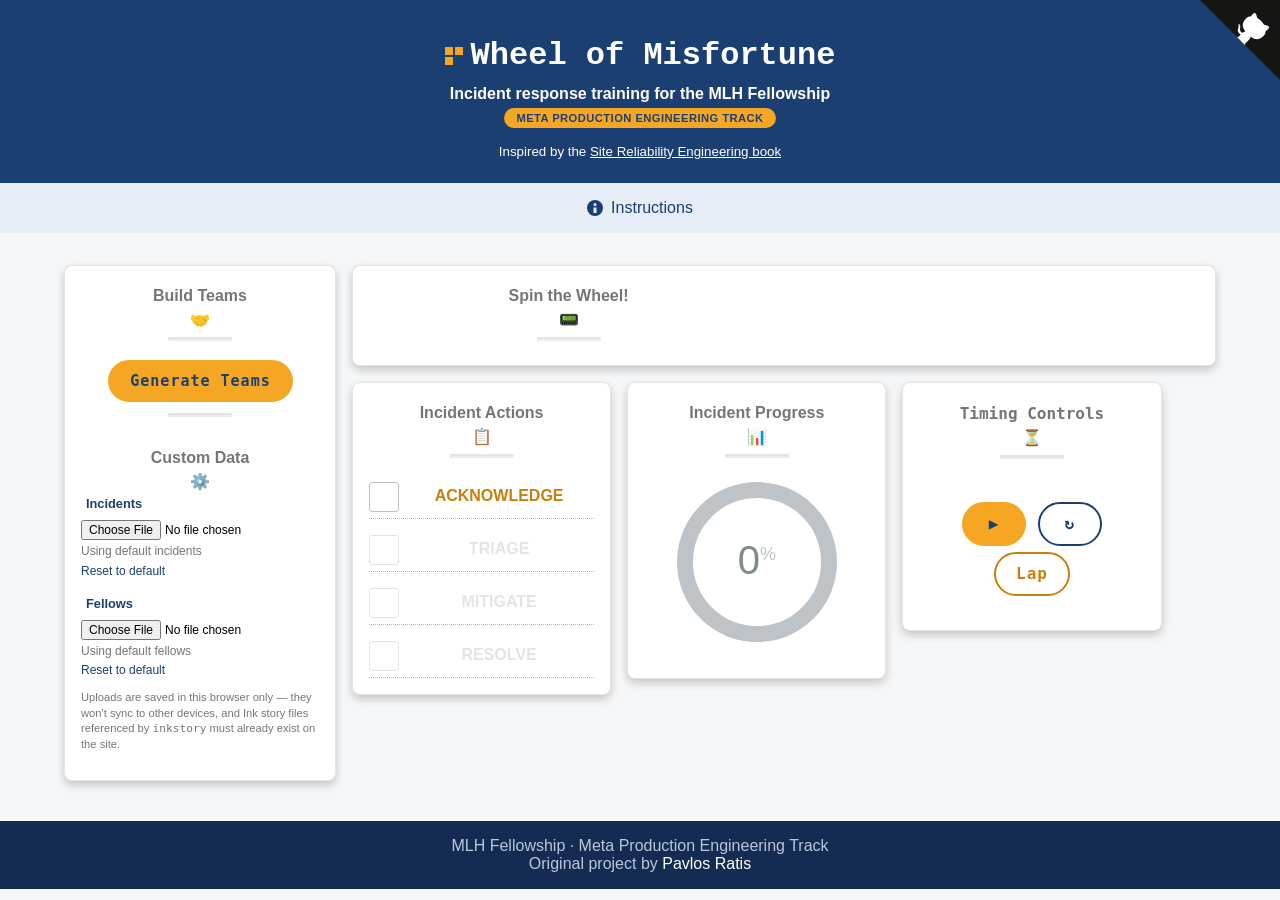
==== commit 3fb3e2f4: "Let the Game Master upload custom incidents/fellows JSON in-browser GitHub Pages is static, so there" ====
--- a/index.html
+++ b/index.html
@@ -10,7 +10,7 @@
     <meta name="author" content="Pavlos Ratis">
     <meta name="description" content="Incident response training for the MLH Fellowship Meta Production Engineering track.">
     <meta name="keywords" content="Incident Response,Training,Production Engineering,SRE,Oncall,MLH Fellowship">
-    <link rel="stylesheet" href="static/styles.css?v=5">
+    <link rel="stylesheet" href="static/styles.css?v=6">
 
     <link rel="apple-touch-icon" sizes="180x180" href="static/apple-touch-icon.png">
     <link rel="icon" type="image/png" sizes="32x32" href="static/favicon-32x32.png">
@@ -101,6 +101,27 @@
                 <button id="edit-fellows-btn" class="button" onClick="teamBuilder.showForm();">Edit
                     Availability</button>
             </div>
+
+            <hr class="mw3 bb bw1 b--black-10 mv3">
+            <h4 class="f4 center mw6">Custom Data</h4>&#9881;&#65039;
+            <div class="config-row">
+                <label class="config-label" for="incidents-upload">Incidents</label>
+                <input type="file" id="incidents-upload" accept="application/json"
+                    onchange="appConfig.handleUpload(this, appConfig.KEYS.incidents, appConfig.validateIncidents, document.getElementById('incidents-config-status'));">
+                <div id="incidents-config-status" class="config-status"></div>
+                <a href="#" class="config-reset"
+                    onclick="appConfig.resetToDefault(appConfig.KEYS.incidents); return false;">Reset to default</a>
+            </div>
+            <div class="config-row">
+                <label class="config-label" for="fellows-upload">Fellows</label>
+                <input type="file" id="fellows-upload" accept="application/json"
+                    onchange="appConfig.handleUpload(this, appConfig.KEYS.fellows, appConfig.validateFellows, document.getElementById('fellows-config-status'));">
+                <div id="fellows-config-status" class="config-status"></div>
+                <a href="#" class="config-reset"
+                    onclick="appConfig.resetToDefault(appConfig.KEYS.fellows); return false;">Reset to default</a>
+            </div>
+            <p class="config-hint">Uploads are saved in this browser only &mdash; they won't sync to other
+                devices, and Ink story files referenced by <code>inkstory</code> must already exist on the site.</p>
         </aside>
 
         <div class="main-panel">
@@ -110,7 +131,8 @@
                     <hr class="mw3 bb bw1 b--black-10">
                     <div id="wheel"></div>
                     <script src="https://d3js.org/d3.v3.min.js" charset="utf-8"></script>
-                    <script src="static/wheel.js?v=5"></script>
+                    <script src="static/config.js?v=1"></script>
+                    <script src="static/wheel.js?v=6"></script>
                 </div>
                 <div class="fl w-100 w-50-ns tc pa3">
                     <article id="incident">
@@ -184,7 +206,7 @@
         </div>
     </div>
 
-    <script src="static/teams.js?v=2"></script>
+    <script src="static/teams.js?v=3"></script>
 
     <footer class="pv4 ph4 tc">
         <small class="f4 db">MLH Fellowship &middot; Meta Production Engineering Track</small>
--- a/static/styles.css
+++ b/static/styles.css
@@ -530,6 +530,57 @@
   background-color: #e7edf7;
   color: #1c3f72;
 }
+
+.config-row {
+  text-align: left;
+  margin-bottom: .75rem;
+}
+
+.config-label {
+  display: block;
+  font-size: .8rem;
+  font-weight: bold;
+  color: #1c3f72;
+  margin-bottom: .25rem;
+}
+
+.config-row input[type="file"] {
+  width: 100%;
+  font-size: .75rem;
+  margin-bottom: .25rem;
+}
+
+.config-status {
+  font-size: .75rem;
+  margin-bottom: .15rem;
+}
+
+.config-default {
+  color: #767676;
+}
+
+.config-custom {
+  color: #c97f0a;
+  font-weight: bold;
+}
+
+.config-error {
+  color: #d32f2f;
+  font-weight: bold;
+}
+
+.config-reset {
+  font-size: .75rem;
+  color: #1c3f72;
+}
+
+.config-hint {
+  font-size: .7rem;
+  color: #767676;
+  text-align: left;
+  line-height: 1.4;
+}
+
 .flex {
   display: flex;
 }
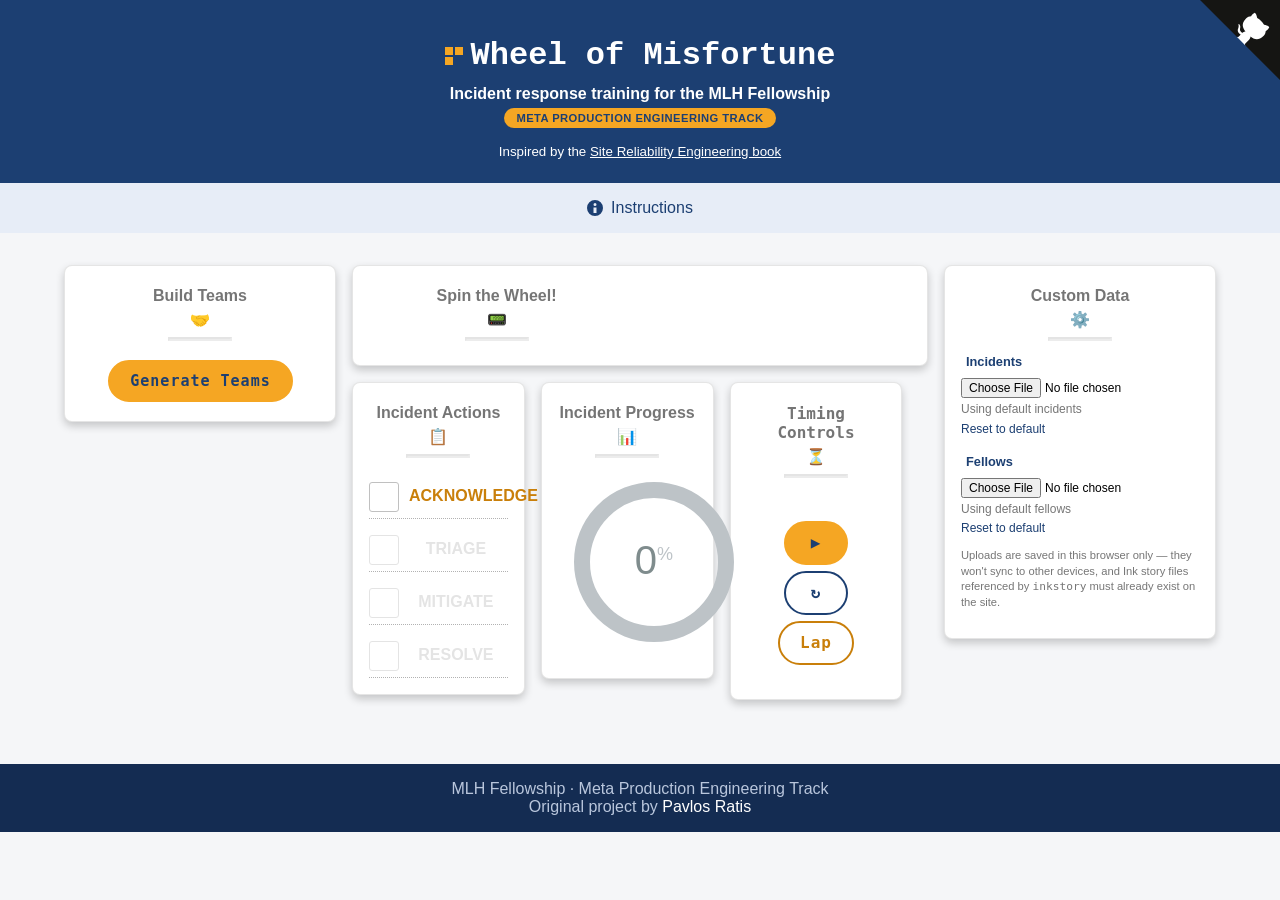
==== commit 9f7ef832: "Refactor custom data section in index.html to improve layout and functionality" ====
--- a/index.html
+++ b/index.html
@@ -101,27 +101,6 @@
                 <button id="edit-fellows-btn" class="button" onClick="teamBuilder.showForm();">Edit
                     Availability</button>
             </div>
-
-            <hr class="mw3 bb bw1 b--black-10 mv3">
-            <h4 class="f4 center mw6">Custom Data</h4>&#9881;&#65039;
-            <div class="config-row">
-                <label class="config-label" for="incidents-upload">Incidents</label>
-                <input type="file" id="incidents-upload" accept="application/json"
-                    onchange="appConfig.handleUpload(this, appConfig.KEYS.incidents, appConfig.validateIncidents, document.getElementById('incidents-config-status'));">
-                <div id="incidents-config-status" class="config-status"></div>
-                <a href="#" class="config-reset"
-                    onclick="appConfig.resetToDefault(appConfig.KEYS.incidents); return false;">Reset to default</a>
-            </div>
-            <div class="config-row">
-                <label class="config-label" for="fellows-upload">Fellows</label>
-                <input type="file" id="fellows-upload" accept="application/json"
-                    onchange="appConfig.handleUpload(this, appConfig.KEYS.fellows, appConfig.validateFellows, document.getElementById('fellows-config-status'));">
-                <div id="fellows-config-status" class="config-status"></div>
-                <a href="#" class="config-reset"
-                    onclick="appConfig.resetToDefault(appConfig.KEYS.fellows); return false;">Reset to default</a>
-            </div>
-            <p class="config-hint">Uploads are saved in this browser only &mdash; they won't sync to other
-                devices, and Ink story files referenced by <code>inkstory</code> must already exist on the site.</p>
         </aside>
 
         <div class="main-panel">
@@ -204,6 +183,29 @@
                 </div>
             </article>
         </div>
+
+        <aside class="team-panel bg-white br3 mv4 ba b--black-10 pa3 tc">
+            <h4 class="f4 center mw6">Custom Data</h4>&#9881;&#65039;
+            <hr class="mw3 bb bw1 b--black-10">
+            <div class="config-row">
+                <label class="config-label" for="incidents-upload">Incidents</label>
+                <input type="file" id="incidents-upload" accept="application/json"
+                    onchange="appConfig.handleUpload(this, appConfig.KEYS.incidents, appConfig.validateIncidents, document.getElementById('incidents-config-status'));">
+                <div id="incidents-config-status" class="config-status"></div>
+                <a href="#" class="config-reset"
+                    onclick="appConfig.resetToDefault(appConfig.KEYS.incidents); return false;">Reset to default</a>
+            </div>
+            <div class="config-row">
+                <label class="config-label" for="fellows-upload">Fellows</label>
+                <input type="file" id="fellows-upload" accept="application/json"
+                    onchange="appConfig.handleUpload(this, appConfig.KEYS.fellows, appConfig.validateFellows, document.getElementById('fellows-config-status'));">
+                <div id="fellows-config-status" class="config-status"></div>
+                <a href="#" class="config-reset"
+                    onclick="appConfig.resetToDefault(appConfig.KEYS.fellows); return false;">Reset to default</a>
+            </div>
+            <p class="config-hint">Uploads are saved in this browser only &mdash; they won't sync to other
+                devices, and Ink story files referenced by <code>inkstory</code> must already exist on the site.</p>
+        </aside>
     </div>
 
     <script src="static/teams.js?v=3"></script>
